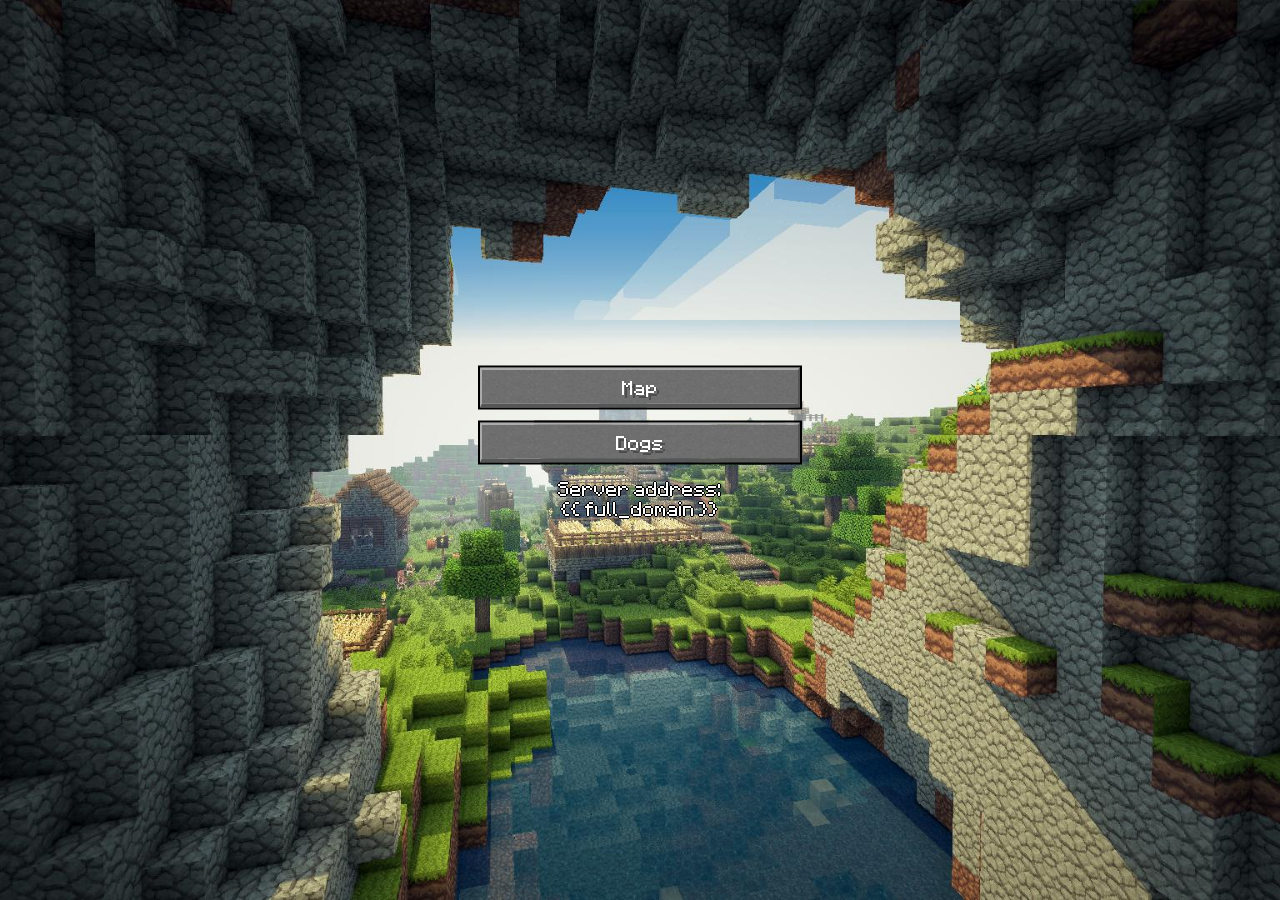
==== index.html @ e5de0560 "First commit" ====
<!DOCTYPE html>
<html>
	<head>
		<title>Minecraft!</title>
		 <link rel="stylesheet" href="styles.css">
		 <link href="[data-uri]" rel="icon" type="image/x-icon" />
	</head>
	<body>
		<div class="central">
			<a href="map" class="button">
				<span>Map</span>
			</a>
			<a href="dogs.html" class="button">
				<span>Dogs</span>
			</a>
			<div class="txtaddress">Server address: <br/>{{ full_domain }}</div>
		</div>

	</body>
</html>
---- styles.css ----
body {
	background: url("images/background.jpg") no-repeat center center fixed;
	-webkit-background-size: cover;
	-moz-background-size: cover;
	-o-background-size: cover;
	background-size: cover;

	font-family: Minecraft;
	color: white;
	font-size: 16px;
}	

.central {
	position: absolute;
	top: 50%;
	left: 50%;
	transform: translate(-50%, -50%);
	width: 25%;
	min-width: 250px;
}

.central > * {
	margin-bottom: 15px;
}

.txtaddress {
	width: 100%;
	text-align: center;
	text-shadow: -1px 0 black, 0 1px black, 1px 0 black, 0 -1px black;
}

@font-face {
	font-family: 'Minecraft';
	src: url('fonts/mcfont.eot');
	src: url('fonts/mcfont.eot?#iefix') format('embedded-opentype'),
	url('fonts/mcfont.woff') format('woff'),
	url('fonts/mcfont.ttf')  format('truetype'),
	url('fonts/mcfont.svg#svgFontName') format('svg');
}

.button {
	height: 40px;
	width: 100%;
	outline: 2px solid black;
	position: relative;
	display: inline-block;
	background-image: url('images/button_center.png');
	background-repeat: repeat;
	text-align: center;
	text-shadow: 3px 3px #4C4C4C;
	border-bottom: 4px solid #565656;
	border-right: 2px solid #565656;
	border-left: 2px solid #AAA;
	border-top: 2px solid #AAA;
	box-sizing: border-box;
	text-decoration:none;
}

a:link {
	color: white;
}

a:visited {
	color: white;
}

a:active {
}

.button span {
	position: relative;
	line-height: 40px;
	bottom: 3px;
}

.button:hover {
	border-bottom: 4px solid #59639A;
	border-right: 2px solid #59639A;
	border-left: 2px solid #BDC6FF;
	border-top: 2px solid #BDC6FF;
	background-image: url('images/button_active_center.png');
	color: #FFFFA0;
}
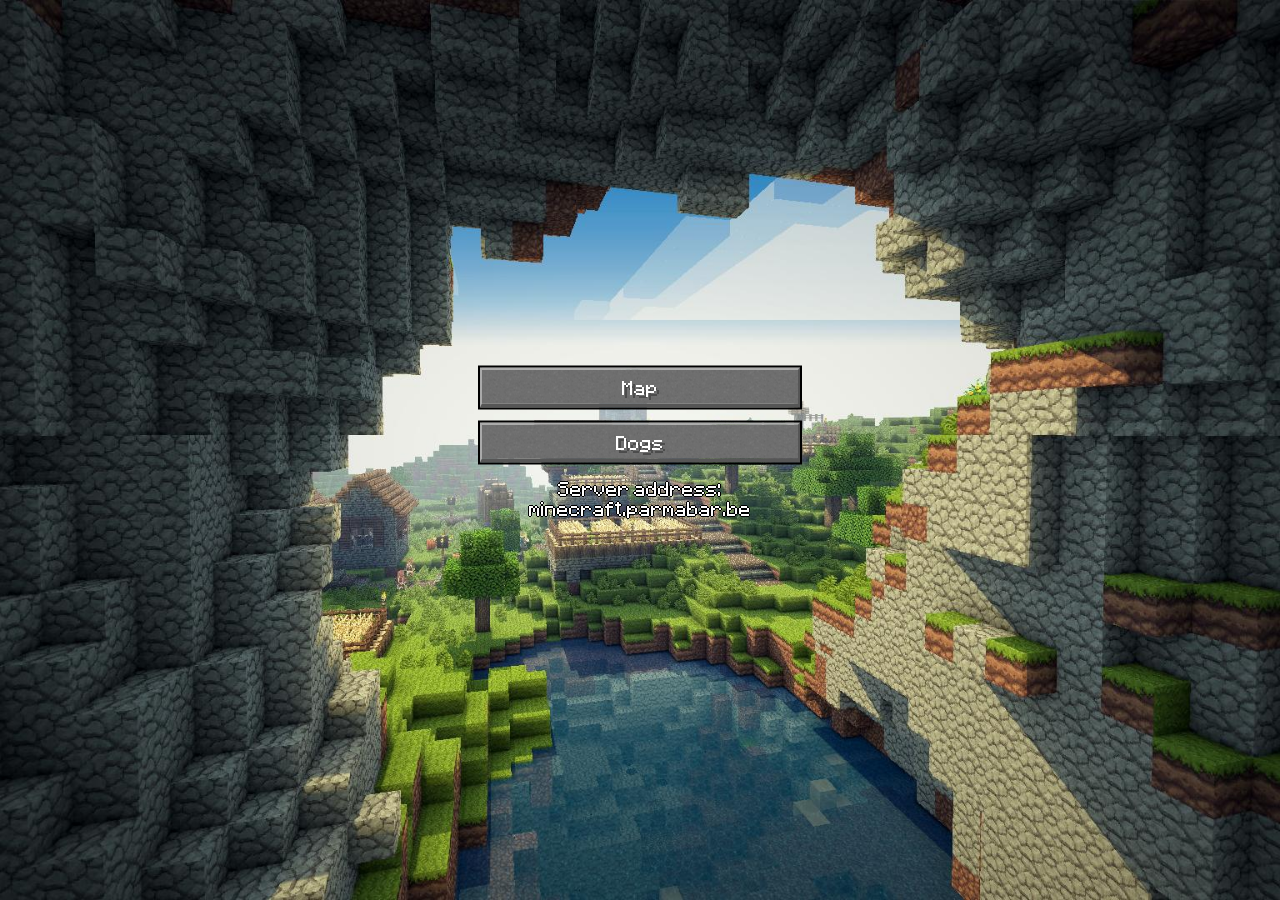
==== commit 5475aa0c: "Update website address" ====
--- a/index.html
+++ b/index.html
@@ -13,7 +13,7 @@
 			<a href="dogs.html" class="button">
 				<span>Dogs</span>
 			</a>
-			<div class="txtaddress">Server address: <br/>{{ full_domain }}</div>
+			<div class="txtaddress">Server address: <br/>minecraft.parmabar.be</div>
 		</div>
 
 	</body>
